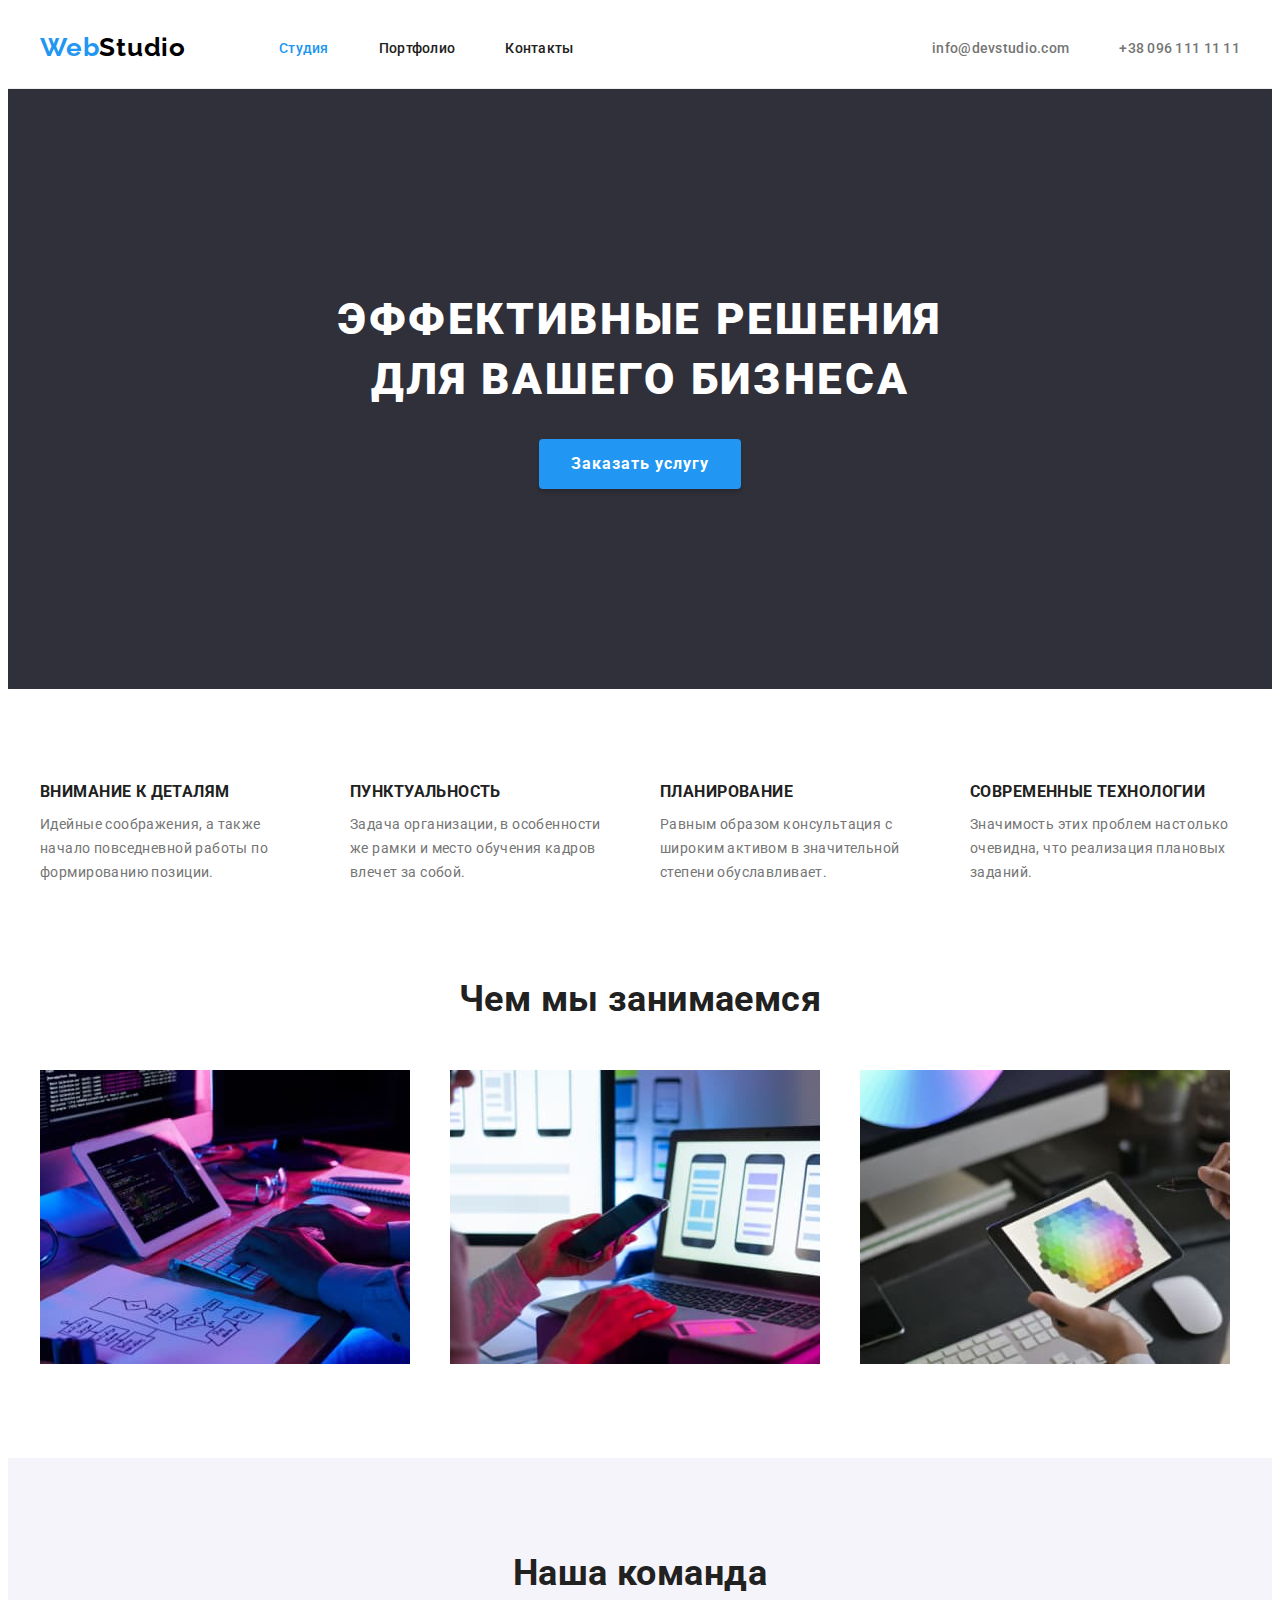
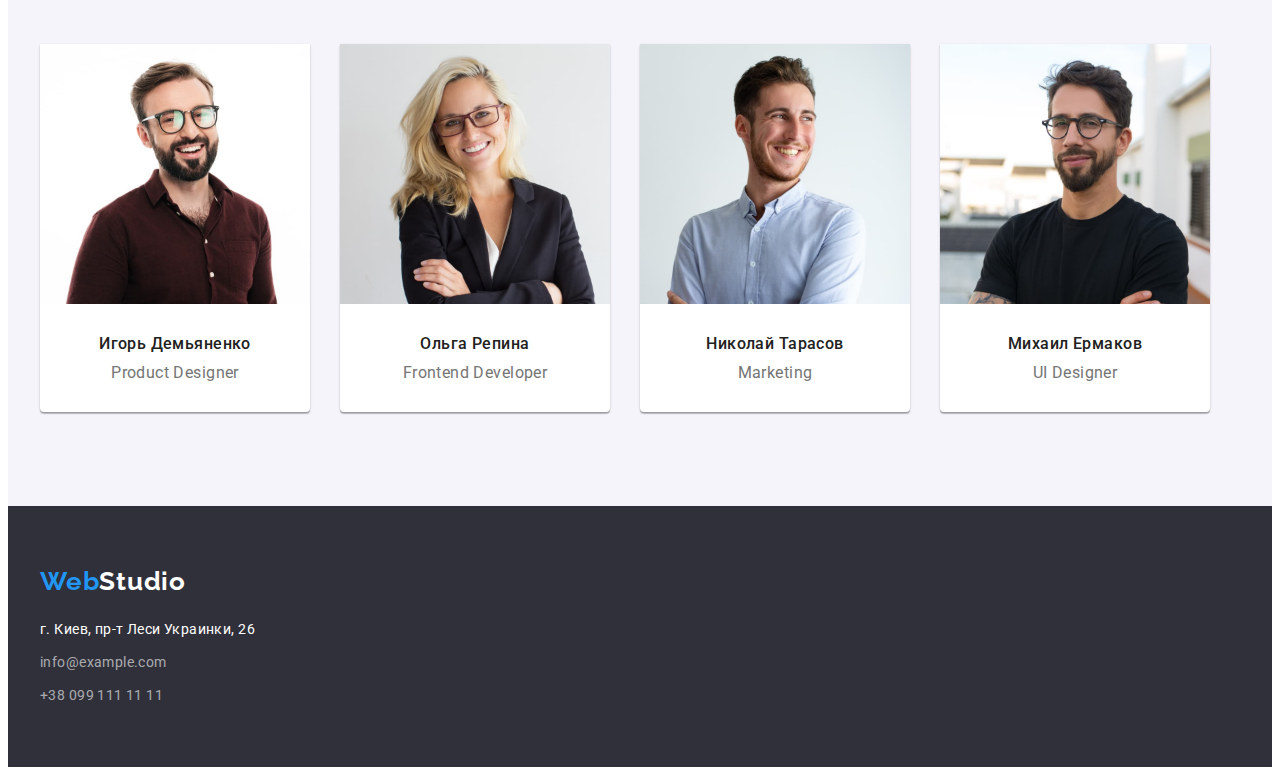
==== index.html @ 5cfa1114 "replace files from hw-3 to hw-4" ====
<!DOCTYPE html>
<html lang="ru">

<head>
    <meta charset="UTF-8">
    <meta http-equiv="X-UA-Compatible" content="IE=edge">
    <meta name="viewport" content="width=device-width, initial-scale=1.0">
    <title>Вебстудия</title>
    <link rel="preconnect" href="https://fonts.googleapis.com">
    <link rel="preconnect" href="https://fonts.gstatic.com" crossorigin>
    <link href="https://fonts.googleapis.com/css2?family=Raleway:wght@700&family=Roboto:wght@400;500;700;900&display=swap"
        rel="stylesheet">
    <link rel="stylesheet" href="https://cdnjs.cloudflare.com/ajax/libs/modern-normalize/1.1.0/modern-normalize.min.css"
        integrity="sha512-wpPYUAdjBVSE4KJnH1VR1HeZfpl1ub8YT/NKx4PuQ5NmX2tKuGu6U/JRp5y+Y8XG2tV+wKQpNHVUX03MfMFn9Q=="
        crossorigin="anonymous" referrerpolicy="no-referrer" />
    <link rel="stylesheet" href="./css/style.css">
</head>

<body>
    <header class="header">
        <div class="container header-container">
            <nav class="nav">
                <a lang="en" class="logo header-logo" href="">Web<span class="header-studio-color">Studio</span></a>
                <ul class="nav-list list">
                    <li class="nav-item"><a href="" class="nav-link current">Студия</a></li>
                    <li class="nav-item"><a href="./portfolio.html" class="nav-link">Портфолио</a></li>
                    <li class="nav-item"><a href="" class="nav-link">Контакты</a></li>
                </ul>
            </nav>
            <ul class="header-contacts list">
                <li class="header-contact-item"><a href="mailto:info@devstudio.com" class="header-contact">info@devstudio.com</a></li>
                <li class="header-contact-item"><a href="tel:+380961111111" class="header-contact">+38 096 111 11 11</a></li>
            </ul>
        </div>
    </header>
    
    <main>
        <section class="hero">
            <h1 class="hero-title">Эффективные решения для вашего бизнеса</h1>
            <button type="button" class="hero-btn">Заказать услугу</button>
        </section>
        <section class="benefits section">
            <div class="container">
                <h2 class="visually-hidden">Наши преимущества</h2>
                <ul class="benefit-list list">
                    <li class="benefit-item">
                        <h3 class="benefit-item-title">ВНИМАНИЕ К ДЕТАЛЯМ</h3>
                        <p class="benefit-item-text">Идейные соображения, а также начало повседневной работы по формированию позиции.</p>
                    </li>
                    <li class="benefit-item">
                        <h3 class="benefit-item-title">ПУНКТУАЛЬНОСТЬ</h3>
                        <p class="benefit-item-text">Задача организации, в особенности же рамки и место обучения кадров влечет за собой.</p>
                    </li>
                    <li class="benefit-item">
                        <h3 class="benefit-item-title">ПЛАНИРОВАНИЕ</h3>
                        <p class="benefit-item-text">Равным образом консультация с широким активом в значительной степени обуславливает.</p>
                    </li>
                    <li class="benefit-item">
                        <h3 class="benefit-item-title">СОВРЕМЕННЫЕ ТЕХНОЛОГИИ</h3>
                        <p class="benefit-item-text">Значимость этих проблем настолько очевидна, что реализация плановых заданий.</p>
                    </li>
                </ul>
            </div>
        </section>
        <section class="work section">
            <div class="container">
                <h2 class="work-title">Чем мы занимаемся</h2>
                <ul class="work-list list">
                    <li class="work-item">
                        <img src="./images/box-1.jpg" 
                        alt="Руки человека набирают на клавиатуре" 
                        width="370" 
                        height="294">
                    </li>
                    <li class="work-item">
                        <img src="./images/box-2.jpg" 
                        alt="Девушка держит смартфон в руке" 
                        width="370" 
                        height="294">
                    </li>
                    <li class="work-item">
                        <img src="./images/box-3.jpg" 
                        alt="Девушка держит планшет в руке" 
                        width="370" 
                        height="294">
                    </li>
                </ul>
            </div>
        </section>
        <section class="team section">
            <div class="container">
                <h2 class="team-title">Наша команда</h2>
                <ul class="team-list list">
                    <li class="team-item">
                        <img 
                            src="./images/ihor-demyanenko.jpg" 
                            alt="Фото Игоря Демьяненко" 
                            width="270" 
                            height="260"
                            class="team-item-img">
                        <div class="team-item-content">
                            <h3 class="team-item-name">Игорь Демьяненко</h3>
                            <p class="team-item-profession">Product Designer</p>
                        </div>
                    </li>
                    <li class="team-item">
                        <img 
                            src="./images/olga-repina.jpg" 
                            alt="Фото Ольги Репиной" 
                            width="270" 
                            height="260"
                            class="team-item-img">
                        <div class="team-item-content">
                            <h3 class="team-item-name">Ольга Репина</h3>
                            <p class="team-item-profession">Frontend Developer</p>
                        </div>
                    </li>
                    <li class="team-item">
                        <img 
                            src="./images/nikolay-tarasov.jpg" 
                            alt="Фото Николая Тарасова" 
                            width="270" 
                            height="260"
                            class="team-item-img">
                        <div class="team-item-content">
                            <h3 class="team-item-name">Николай Тарасов</h3>
                            <p class="team-item-profession">Marketing</p>
                        </div>
                    </li>
                    <li class="team-item">
                        <img 
                            src="./images/mihail-ermakov.jpg" 
                            alt="Фото Михаила Ермакова" 
                            width="270" 
                            height="260"
                            class="team-item-img">
                        <div class="team-item-content">
                            <h3 class="team-item-name">Михаил Ермаков</h3>
                            <p class="team-item-profession">UI Designer</p>
                        </div>
                    </li>
                </ul>
            </div>
        </section>
    </main>
    <footer class="footer">
        <div class="container">
            <a lang="en" class="logo footer-logo" href="">Web<span class="footer-studio-color">Studio</span></a>
            <address>
                <ul class="footer-contacts list">
                    <li class="footer-address">
                        <a class="footer-address-link" href="https://goo.gl/maps/1zXiVKLQnMRJXtYr7" target="_blank" rel="noopener noreferrer nofollow">г. Киев, пр-т Леси Украинки, 26</a>
                    </li>
                    <li class="footer-email-tel">
                        <a href="mailto:info@example.com" class="footer-email-tel-link">info@example.com</a>
                    </li>
                    <li class="footer-email-tel">
                        <a href="tel:+380991111111" class="footer-email-tel-link">+38 099 111 11 11</a>
                    </li>
                </ul>
            </address>
        </div>
    </footer>
</body>

</html>
---- css/style.css ----
:root {
  --white-color: #ffffff;
  --first-background-color: #f5f4fa;
  --second-background-color: #2f303a;
  --nav-text-color: #212121;
  --header-contact-color: #757575;
  --accent-color: #2196f3;
  --first-btn-color: #ffffff;
  --second-btn-color: #212121;
  --hero-btn-hover-color: #188ce8;
  --hero-color: #2f303a;
  --first-text-color: #212121;
  --second-text-color: #757575;
  --header-studio-color: #000000;
  --footer-studio-color: #ffffff;
}

body {
  font-family: 'Roboto', sans-serif;
  font-size: 14px;
  letter-spacing: 0.03em;
  color: var(--first-text-color);
  background-color: var(--white-color);
}

.container {
  margin-right: auto;
  margin-left: auto;
  width: 1200px;
  padding-left: 15px;
  padding-right: 15px;
}

a {
  text-decoration: none;
}

.list {
  list-style: none;
  padding: 0;
  margin: 0;
}

h1,
h2,
h3,
p {
  margin: 0;
}
img {
  display: block;
  max-width: 100%
  height: auto;
}

.visually-hidden {
  position: absolute;
  white-space: nowrap;
  width: 1px;
  height: 1px;
  overflow: hidden;
  border: 0;
  padding: 0;
  clip: rect(0 0 0 0);
  clip-path: inset(50%);
  margin: -1px;
}

/* ----------HEADER------------ */

.header {
  padding-top: 24px;
  padding-bottom: 25px;

  font-weight: 500;
  line-height: calc(16 / 14);
  letter-spacing: 0.02em;
  border-bottom: 1px solid #ECECEC;
}

.header-container {
  display: flex;
}

.logo {
  font-family: 'Raleway', sans-serif;
  font-weight: 700;
  font-size: 26px;
  line-height: calc(31 / 26);
  letter-spacing: 0.03em;
  color: var(--accent-color);
  
}

.header-logo {
  margin-right: 93px;
}

.header-studio-color {
  color: var(--header-studio-color);
}

.nav {
  display: flex;
  align-items: center;
}

.nav-list {
  display: flex;
}

.nav-item + .nav-item {
  margin-left: 50px;
}

.nav-link {
  color: var(--nav-text-color);
}

.nav-link:hover,
.nav-link:focus {
  color: var(--accent-color);
}

.header-contacts {
  display: flex;
  margin-left: auto;
  align-items: center;
  justify-content: space-between;
}

.header-contact-item:not(:first-child) {
  margin-left: 50px;
}

.header-contact {
  color: var(--header-contact-color);
}

.header-contact:hover,
.header-contact:focus {
  color: var(--accent-color);
}

.current {
  color: var(--accent-color);
}

/* -----------MAIN------------- */

.hero {
  padding-top: 200px;
  padding-bottom: 200px;
  
  background-color: var(--hero-color);
  text-align: center;
  text-align: center;
}

.hero-title {
  margin-bottom: 30px;
  margin-left: auto;
  margin-right: auto;
  width: 696px;

  font-weight: 900;
  font-size: 44px;
  line-height: calc(60 / 44);
  letter-spacing: 0.06em;
  text-transform: uppercase;

  color: var(--white-color);
}

.hero-btn {
  display: inline-block;
  padding: 10px 32px;
  min-width: 200px;
  
  font-family: inherit;
  font-weight: 700;
  font-size: 16px;
  line-height: calc(30 / 16);
  letter-spacing: 0.06em;
  cursor: pointer;
  
  color: var(--first-btn-color);
  background-color: var(--accent-color);
  box-shadow: 0px 4px 4px rgba(0, 0, 0, 0.15);
  border-radius: 4px;
  border: none;
}

.hero-btn:hover,
.hero-btn:focus {
  background-color: var(--hero-btn-hover-color);
  box-shadow: 0px 4px 4px rgba(0, 0, 0, 0.15);
  border-radius: 4px;
  border: none;
}

.section {
  background-color: ;
}

.benefits {
  padding-top: 94px;
  padding-bottom: 94px;
}

.benefit-list {
  display: flex;
  justify-content: space-between;
}

.benefit-item {
  width: 270px;
}

.benefit-item-title {
  margin-bottom: 10px;

  font-weight: 700;
  line-height: calc(16 / 14);
  text-transform: uppercase;
}

.benefit-item-text {
  line-height: calc(24 / 14);
  color: var(--second-text-color);
}

.work-list {
  display: flex;
  flex-wrap: wrap;
  margin-left: -30px;
  margin-bottom: -30px;
}

.work-item {
  flex-basis: calc(100% / 3 - 30px);
  margin-left: 30px;
  margin-bottom: 30px;
}

.work-title,
.team-title {
  margin-bottom: 50px;
  
  font-weight: 700;
  font-size: 36px;
  line-height: calc(42 / 36);
  text-align: center;
  
}

.work {
  padding-bottom: 94px;
}

.team {
  padding-top: 94px;
  padding-bottom: 94px;
  
  background-color: var(--first-background-color);
}

.team-list {
  display: flex;
  flex-wrap: wrap;
  margin-left: -30px;
  margin-bottom: -30px;
}

.team-item {
  flex-basis: calc(100% / 4- 30px);
  margin-left: 30px;
  margin-bottom: 30px;

  background: #FFFFFF;
  box-shadow: 0px 1px 3px rgba(0, 0, 0, 0.12), 
  0px 1px 1px rgba(0, 0, 0, 0.14), 
  0px 2px 1px rgba(0, 0, 0, 0.2);
  border-radius: 0px 0px 4px 4px;
}

.team-item-content {
  padding-top: 30px;
  padding-bottom: 30px;

  text-align: center;
}

.team-item-name {
  margin-bottom: 10px;
  
  font-weight: 500;
  font-size: 16px;
  line-height: calc(19 / 16);
}

.team-item-profession {
  font-size: 16px;
  line-height: calc(19 / 16);
  color: var(--second-text-color);
}

/* ----------FOOTER------------ */

.footer {
  padding-top: 60px;
  padding-bottom: 60px;
  
  background: var(--second-background-color);
}

.footer-logo {
  display: block;
  margin-bottom: 20px;
}

.footer-studio-color {
  color: var(--footer-studio-color);
}

.footer-contacts {
  font-style: normal;
  line-height: calc(24 / 14);
  letter-spacing: 0.03em;
}

.footer-address-link {
  color: var(--white-color);
}

.footer-email-tel-link {
  color: rgba(255, 255, 255, 0.6);
}

.footer-address-link:hover,
.footer-address-link:focus,
.footer-email-tel-link:hover,
.footer-email-tel-link:focus {
  color: var(--accent-color);
}

.footer-address {
  margin-bottom: 9px;
}

.footer-email-tel:not(:last-child) {
  margin-bottom: 9px;
}


/* --------PORTFOLIO---------- */

.portfolio {
  padding-top: 94px;
  padding-bottom: 94px;
}

.portfolio-buttons {
  display: flex;
  justify-content: center;
  margin-bottom: 50px;
}

.portfolio-btn {
  min-width: 73px;
  padding: 6px 22px;
  
  font-family: inherit;
  font-weight: 500;
  font-size: 16px;
  line-height: calc(26 / 16);
  text-align: center;
  letter-spacing: 0.03em;
  cursor: pointer;
  border-radius: 4px;
  border: transparent;

  color: var(--second-btn-color);
  background-color: var(--first-background-color);
}

.portfolio-btn:hover,
.portfolio-btn:focus {
  color: var(--first-btn-color);
  background-color: var(--accent-color);
  box-shadow: 0px 3px 1px rgba(0, 0, 0, 0.1), 
  0px 1px 2px rgba(0, 0, 0, 0.08), 
  0px 2px 2px rgba(0, 0, 0, 0.12);
  border-radius: 4px;
}

.portfolio-btn-list + .portfolio-btn-list {
  margin-left: 8px;
}

.portfolio-list {
  display: flex;
  flex-wrap: wrap;
  margin-left: -30px;
  margin-bottom: -30px;
}

.portfolio-item {
  flex-basis: calc(100% / 3 - 30px);
  margin-left: 30px;
  margin-bottom: 30px;
}

.portfolio-item-text {
  padding: 20px 24px;
  
  background: var(--white-color);
  border: 1px solid #EEEEEE;
  box-sizing: border-box;
}

.portfolio-title {
  margin-bottom: 4px;
  
  font-weight: 700;
  font-size: 18px;
  line-height: calc(36 / 18);
  letter-spacing: 0.06em;
  color: var(--first-text-color);
}

.portfolio-type {
  font-size: 16px;
  line-height: calc(30 / 16);
  color: var(--second-text-color);
}
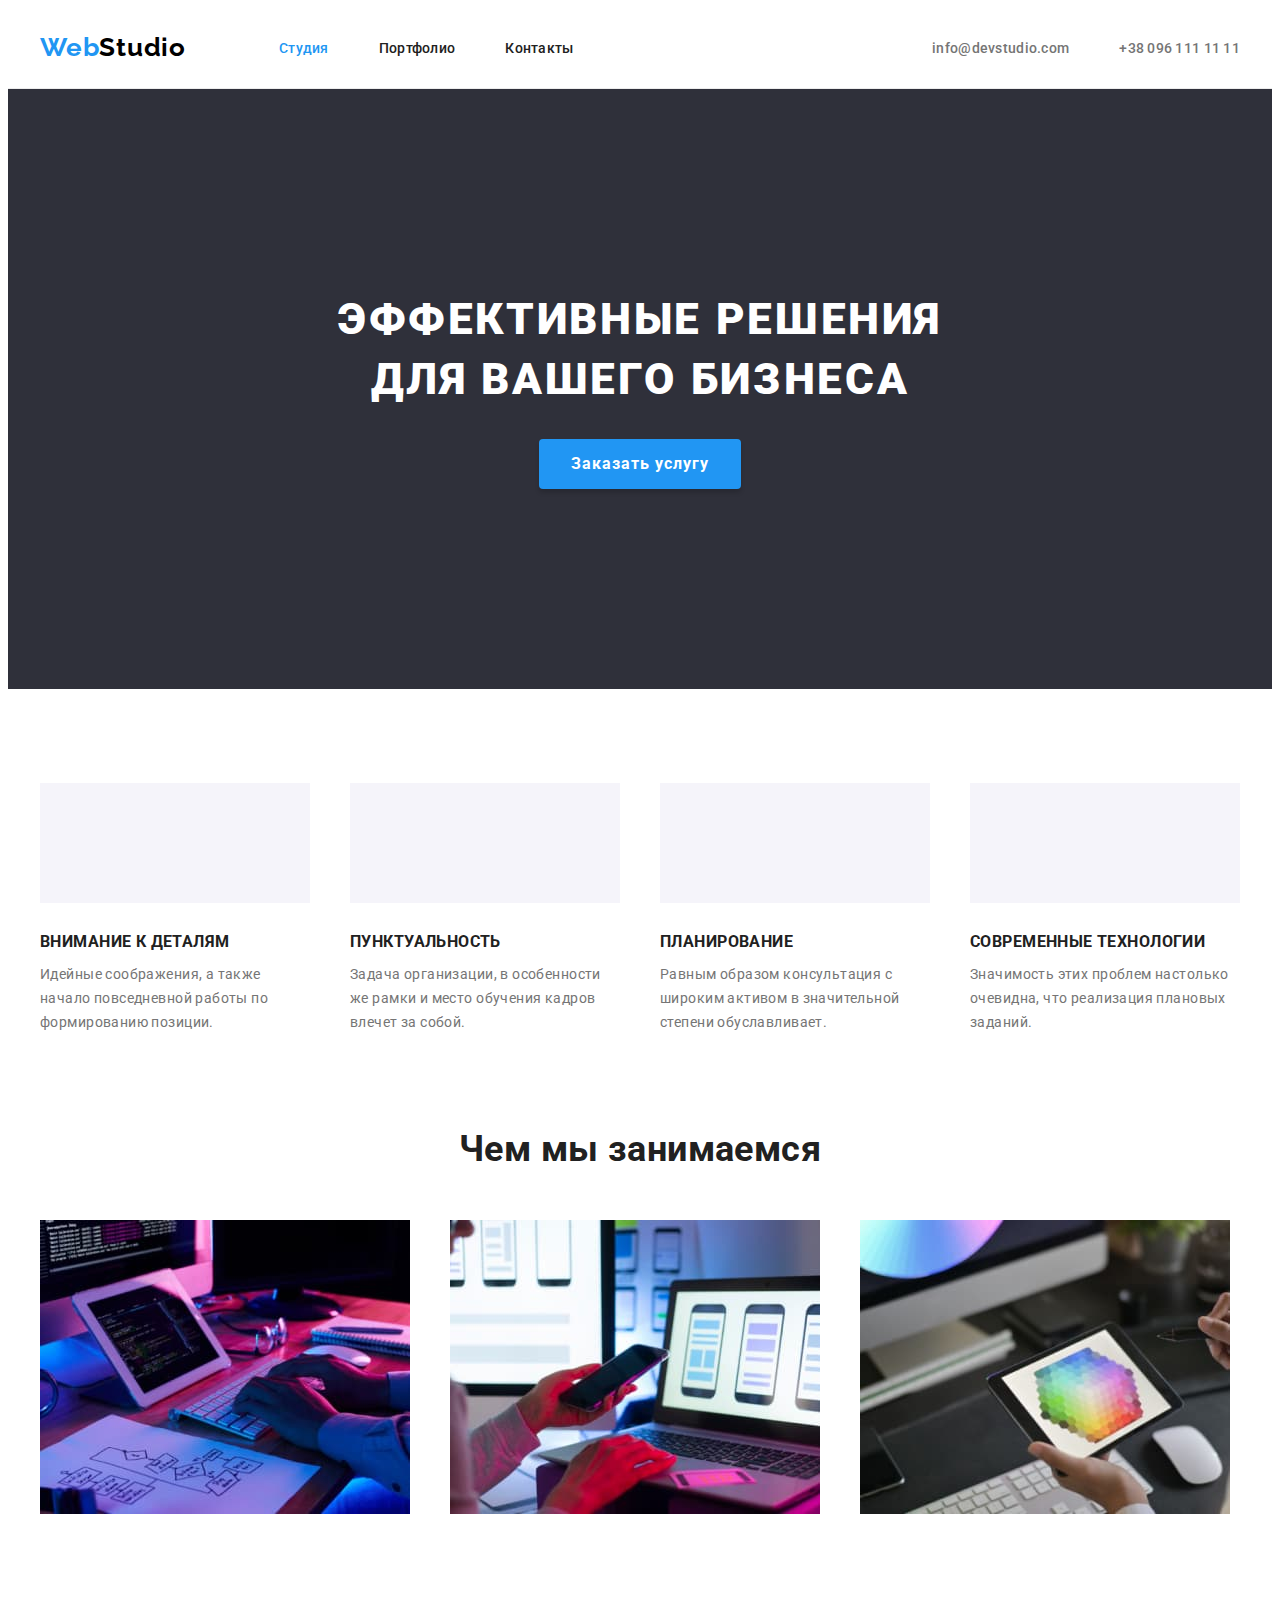
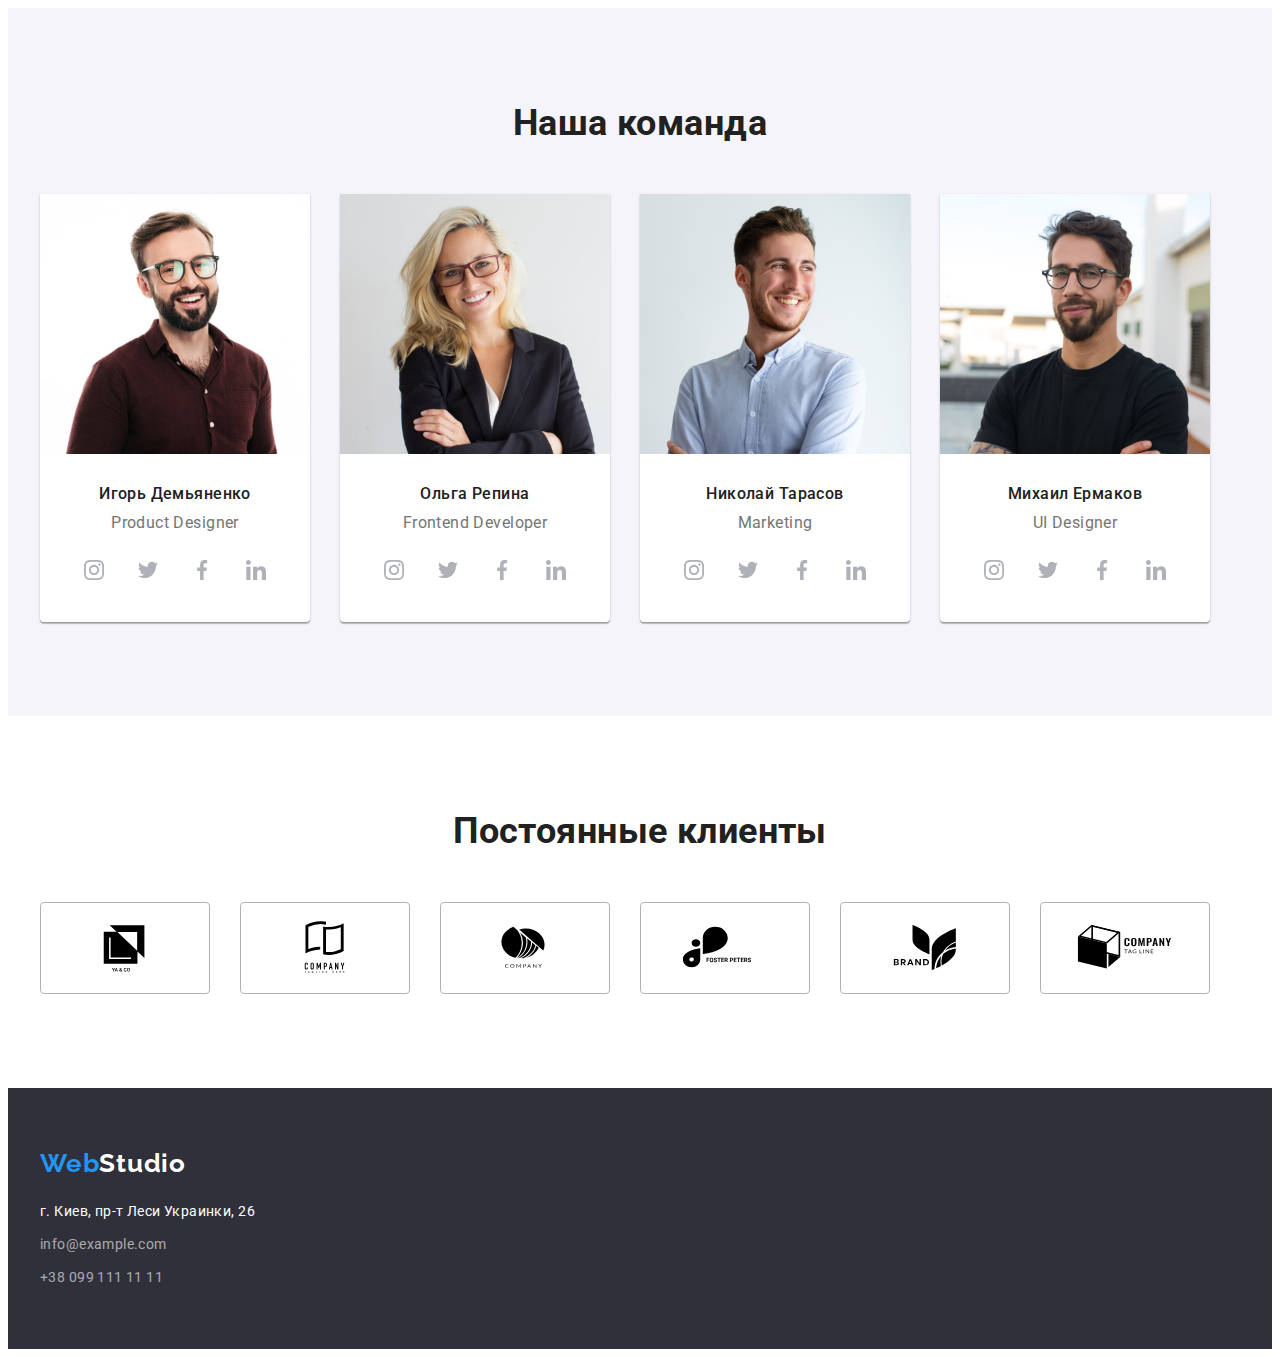
==== commit b8a6dd79: "add icons" ====
--- a/index.html
+++ b/index.html
@@ -43,19 +43,19 @@
             <div class="container">
                 <h2 class="visually-hidden">Наши преимущества</h2>
                 <ul class="benefit-list list">
-                    <li class="benefit-item">
+                    <li class="benefit-item icon-antenna">
                         <h3 class="benefit-item-title">ВНИМАНИЕ К ДЕТАЛЯМ</h3>
                         <p class="benefit-item-text">Идейные соображения, а также начало повседневной работы по формированию позиции.</p>
                     </li>
-                    <li class="benefit-item">
+                    <li class="benefit-item icon-clock">
                         <h3 class="benefit-item-title">ПУНКТУАЛЬНОСТЬ</h3>
                         <p class="benefit-item-text">Задача организации, в особенности же рамки и место обучения кадров влечет за собой.</p>
                     </li>
-                    <li class="benefit-item">
+                    <li class="benefit-item icon-diagram">
                         <h3 class="benefit-item-title">ПЛАНИРОВАНИЕ</h3>
                         <p class="benefit-item-text">Равным образом консультация с широким активом в значительной степени обуславливает.</p>
                     </li>
-                    <li class="benefit-item">
+                    <li class="benefit-item icon-astronaut">
                         <h3 class="benefit-item-title">СОВРЕМЕННЫЕ ТЕХНОЛОГИИ</h3>
                         <p class="benefit-item-text">Значимость этих проблем настолько очевидна, что реализация плановых заданий.</p>
                     </li>
@@ -101,7 +101,38 @@
                         <div class="team-item-content">
                             <h3 class="team-item-name">Игорь Демьяненко</h3>
                             <p class="team-item-profession">Product Designer</p>
+                            <ul class="team-socials-list list">
+                                <li class="team-socials-item">
+                                    <a href="" class="team-socials-link">
+                                        <svg class="team-socials-icon" width="20" height="20" >
+                                            <use href="./images/icons.svg#instagram"></use>
+                                        </svg>
+                                    </a>
+                                </li>
+                                <li class="team-socials-item">
+                                    <a href="" class="team-socials-link">
+                                        <svg class="team-socials-icon" width="20" height="20">
+                                            <use href="./images/icons.svg#twitter"></use>
+                                        </svg>
+                                    </a>
+                                </li>
+                                <li class="team-socials-item">
+                                    <a href="" class="team-socials-link">
+                                        <svg class="team-socials-icon" width="20" height="20">
+                                            <use href="./images/icons.svg#facebook"></use>
+                                        </svg>
+                                    </a>
+                                </li>
+                                <li class="team-socials-item">
+                                    <a href="" class="team-socials-link">
+                                        <svg class="team-socials-icon" width="20" height="20">
+                                            <use href="./images/icons.svg#linkedin"></use>
+                                        </svg>
+                                    </a>
+                                </li>
+                            </ul>
                         </div>
+                        
                     </li>
                     <li class="team-item">
                         <img 
@@ -113,6 +144,36 @@
                         <div class="team-item-content">
                             <h3 class="team-item-name">Ольга Репина</h3>
                             <p class="team-item-profession">Frontend Developer</p>
+                            <ul class="team-socials-list list">
+                                <li class="team-socials-item">
+                                    <a href="" class="team-socials-link">
+                                        <svg class="team-socials-icon" width="20" height="20">
+                                            <use href="./images/icons.svg#instagram"></use>
+                                        </svg>
+                                    </a>
+                                </li>
+                                <li class="team-socials-item">
+                                    <a href="" class="team-socials-link">
+                                        <svg class="team-socials-icon" width="20" height="20">
+                                            <use href="./images/icons.svg#twitter"></use>
+                                        </svg>
+                                    </a>
+                                </li>
+                                <li class="team-socials-item">
+                                    <a href="" class="team-socials-link">
+                                        <svg class="team-socials-icon" width="20" height="20">
+                                            <use href="./images/icons.svg#facebook"></use>
+                                        </svg>
+                                    </a>
+                                </li>
+                                <li class="team-socials-item">
+                                    <a href="" class="team-socials-link">
+                                        <svg class="team-socials-icon" width="20" height="20">
+                                            <use href="./images/icons.svg#linkedin"></use>
+                                        </svg>
+                                    </a>
+                                </li>
+                            </ul>
                         </div>
                     </li>
                     <li class="team-item">
@@ -125,6 +186,36 @@
                         <div class="team-item-content">
                             <h3 class="team-item-name">Николай Тарасов</h3>
                             <p class="team-item-profession">Marketing</p>
+                            <ul class="team-socials-list list">
+                                <li class="team-socials-item">
+                                    <a href="" class="team-socials-link">
+                                        <svg class="team-socials-icon" width="20" height="20">
+                                            <use href="./images/icons.svg#instagram"></use>
+                                        </svg>
+                                    </a>
+                                </li>
+                                <li class="team-socials-item">
+                                    <a href="" class="team-socials-link">
+                                        <svg class="team-socials-icon" width="20" height="20">
+                                            <use href="./images/icons.svg#twitter"></use>
+                                        </svg>
+                                    </a>
+                                </li>
+                                <li class="team-socials-item">
+                                    <a href="" class="team-socials-link">
+                                        <svg class="team-socials-icon" width="20" height="20">
+                                            <use href="./images/icons.svg#facebook"></use>
+                                        </svg>
+                                    </a>
+                                </li>
+                                <li class="team-socials-item">
+                                    <a href="" class="team-socials-link">
+                                        <svg class="team-socials-icon" width="20" height="20">
+                                            <use href="./images/icons.svg#linkedin"></use>
+                                        </svg>
+                                    </a>
+                                </li>
+                            </ul>
                         </div>
                     </li>
                     <li class="team-item">
@@ -137,10 +228,90 @@
                         <div class="team-item-content">
                             <h3 class="team-item-name">Михаил Ермаков</h3>
                             <p class="team-item-profession">UI Designer</p>
+                            <ul class="team-socials-list list">
+                                <li class="team-socials-item">
+                                    <a href="" class="team-socials-link">
+                                        <svg class="team-socials-icon" width="20" height="20">
+                                            <use href="./images/icons.svg#instagram"></use>
+                                        </svg>
+                                    </a>
+                                </li>
+                                <li class="team-socials-item">
+                                    <a href="" class="team-socials-link">
+                                        <svg class="team-socials-icon" width="20" height="20">
+                                            <use href="./images/icons.svg#twitter"></use>
+                                        </svg>
+                                    </a>
+                                </li>
+                                <li class="team-socials-item">
+                                    <a href="" class="team-socials-link">
+                                        <svg class="team-socials-icon" width="20" height="20">
+                                            <use href="./images/icons.svg#facebook"></use>
+                                        </svg>
+                                    </a>
+                                </li>
+                                <li class="team-socials-item">
+                                    <a href="" class="team-socials-link">
+                                        <svg class="team-socials-icon" width="20" height="20">
+                                            <use href="./images/icons.svg#linkedin"></use>
+                                        </svg>
+                                    </a>
+                                </li>
+                            </ul>
                         </div>
                     </li>
                 </ul>
             </div>
+        </section>
+        <section class="clients section">
+            <div class="container">
+                <h2 class="client-title">Постоянные клиенты</h2>
+                <ul class="client-list list">
+                    <li class="client-item">
+                        <a href="" class="client-link">
+                            <svg class="client-icon" width="106" height="60">
+                                <use href="./images/icons.svg#logo-1"></use>
+                            </svg>
+                        </a>
+                    </li>
+                    <li class="client-item">
+                        <a href="" class="client-link">
+                            <svg class="client-icon" width="106" height="60">
+                                <use href="./images/icons.svg#logo-2"></use>
+                            </svg>
+                        </a>
+                    </li>
+                    <li class="client-item">
+                        <a href="" class="client-link">
+                            <svg class="client-icon" width="106" height="60">
+                                <use href="./images/icons.svg#logo-3"></use>
+                            </svg>
+                        </a>
+                    </li>
+                    <li class="client-item">
+                        <a href="" class="client-link">
+                            <svg class="client-icon" width="106" height="60">
+                                <use href="./images/icons.svg#logo-4"></use>
+                            </svg>
+                        </a>
+                    </li>
+                    <li class="client-item">
+                        <a href="" class="client-link">
+                            <svg class="client-icon" width="106" height="60">
+                                <use href="./images/icons.svg#logo-5"></use>
+                            </svg>
+                        </a>
+                    </li>
+                    <li class="client-item">
+                        <a href="" class="client-link">
+                            <svg class="client-icon" width="106" height="60">
+                                <use href="./images/icons.svg#logo-6"></use>
+                            </svg>
+                        </a>
+                    </li>
+                </ul>
+            </div>
+
         </section>
     </main>
     <footer class="footer">
--- a/css/style.css
+++ b/css/style.css
@@ -13,6 +13,7 @@
   --second-text-color: #757575;
   --header-studio-color: #000000;
   --footer-studio-color: #ffffff;
+  --main-icon-color: #AFB1B8;
 }
 
 body {
@@ -200,12 +201,12 @@
 }
 
 .section {
-  background-color: ;
-}
-
-.benefits {
   padding-top: 94px;
   padding-bottom: 94px;
+  background-color: ;
+}
+
+.benefits {
 }
 
 .benefit-list {
@@ -215,6 +216,33 @@
 
 .benefit-item {
   width: 270px;
+}
+
+.benefit-item:before {
+  content: '';
+  display: block;
+  height: 120px;
+  margin-bottom: 30px;
+
+  background-repeat: no-repeat;
+  background-position: center;
+  background-color: var(--first-background-color);
+}
+
+.icon-antenna:before {
+  background-image: url(../images/antenna.svg);
+}
+
+.icon-clock:before {
+  background-image: url(../images/clock.svg);
+}
+
+.icon-diagram:before {
+  background-image: url(../images/diagram.svg);
+}
+
+.icon-astronaut:before {
+  background-image: url(../images/astronaut.svg);
 }
 
 .benefit-item-title {
@@ -244,7 +272,8 @@
 }
 
 .work-title,
-.team-title {
+.team-title,
+.client-title {
   margin-bottom: 50px;
   
   font-weight: 700;
@@ -255,13 +284,11 @@
 }
 
 .work {
+  padding-top: 0;
   padding-bottom: 94px;
 }
 
 .team {
-  padding-top: 94px;
-  padding-bottom: 94px;
-  
   background-color: var(--first-background-color);
 }
 
@@ -287,6 +314,7 @@
 .team-item-content {
   padding-top: 30px;
   padding-bottom: 30px;
+  
 
   text-align: center;
 }
@@ -300,9 +328,71 @@
 }
 
 .team-item-profession {
+  margin-bottom: 16px;
+  
   font-size: 16px;
   line-height: calc(19 / 16);
   color: var(--second-text-color);
+}
+
+.team-socials-list {
+  display: flex;
+  justify-content: center;
+}
+
+.team-socials-item + .team-socials-item {
+  margin-left: 10px;
+}
+
+.team-socials-link {
+  display: flex;
+  align-items: center;
+  justify-content: center;
+
+  width: 44px;
+  height: 44px;
+  border-radius: 50%;
+  
+  color: var(--main-icon-color);
+  background-color: var(--white-color);
+}
+
+.team-socials-link:hover {
+  color: var(--white-color);
+  background-color: var(--accent-color);
+}
+
+.team-socials-icon {
+  fill: currentColor;
+}
+
+.client-list {
+  outline: darkgreen;
+  display: flex;
+  flex-wrap: wrap;
+  margin-left: -30px;
+  margin-bottom: -30px;
+
+}
+
+.client-link {
+  min-width: 170px;
+  min-height: 92px;
+  
+  display: flex;
+  justify-content: center;
+  align-items: center;
+
+  border: 1px solid var(--main-icon-color);
+  box-sizing: border-box;
+  border-radius: 4px;
+  cursor: point;
+}
+
+.client-item {
+  flex-basis: calc(100% / 6 - 150px);
+  margin-left: 30px;
+  margin-bottom: 30px;
 }
 
 /* ----------FOOTER------------ */
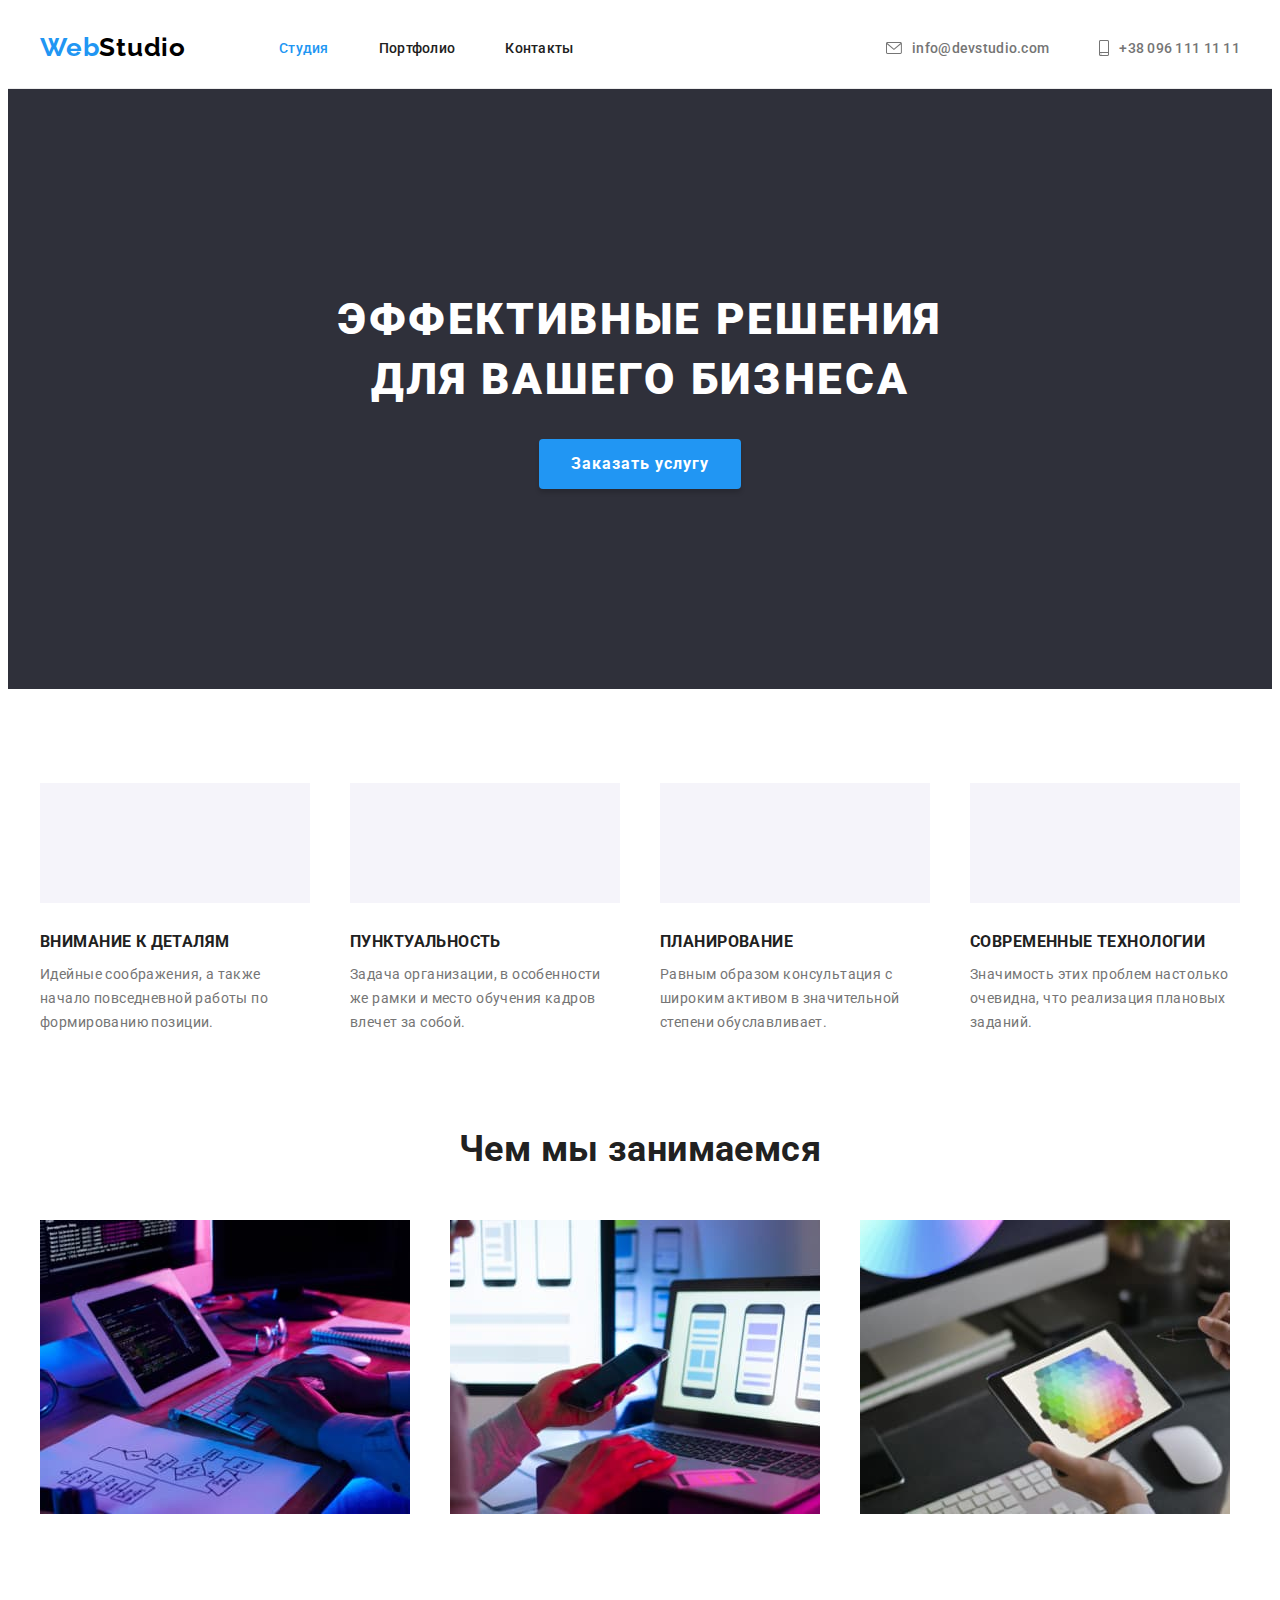
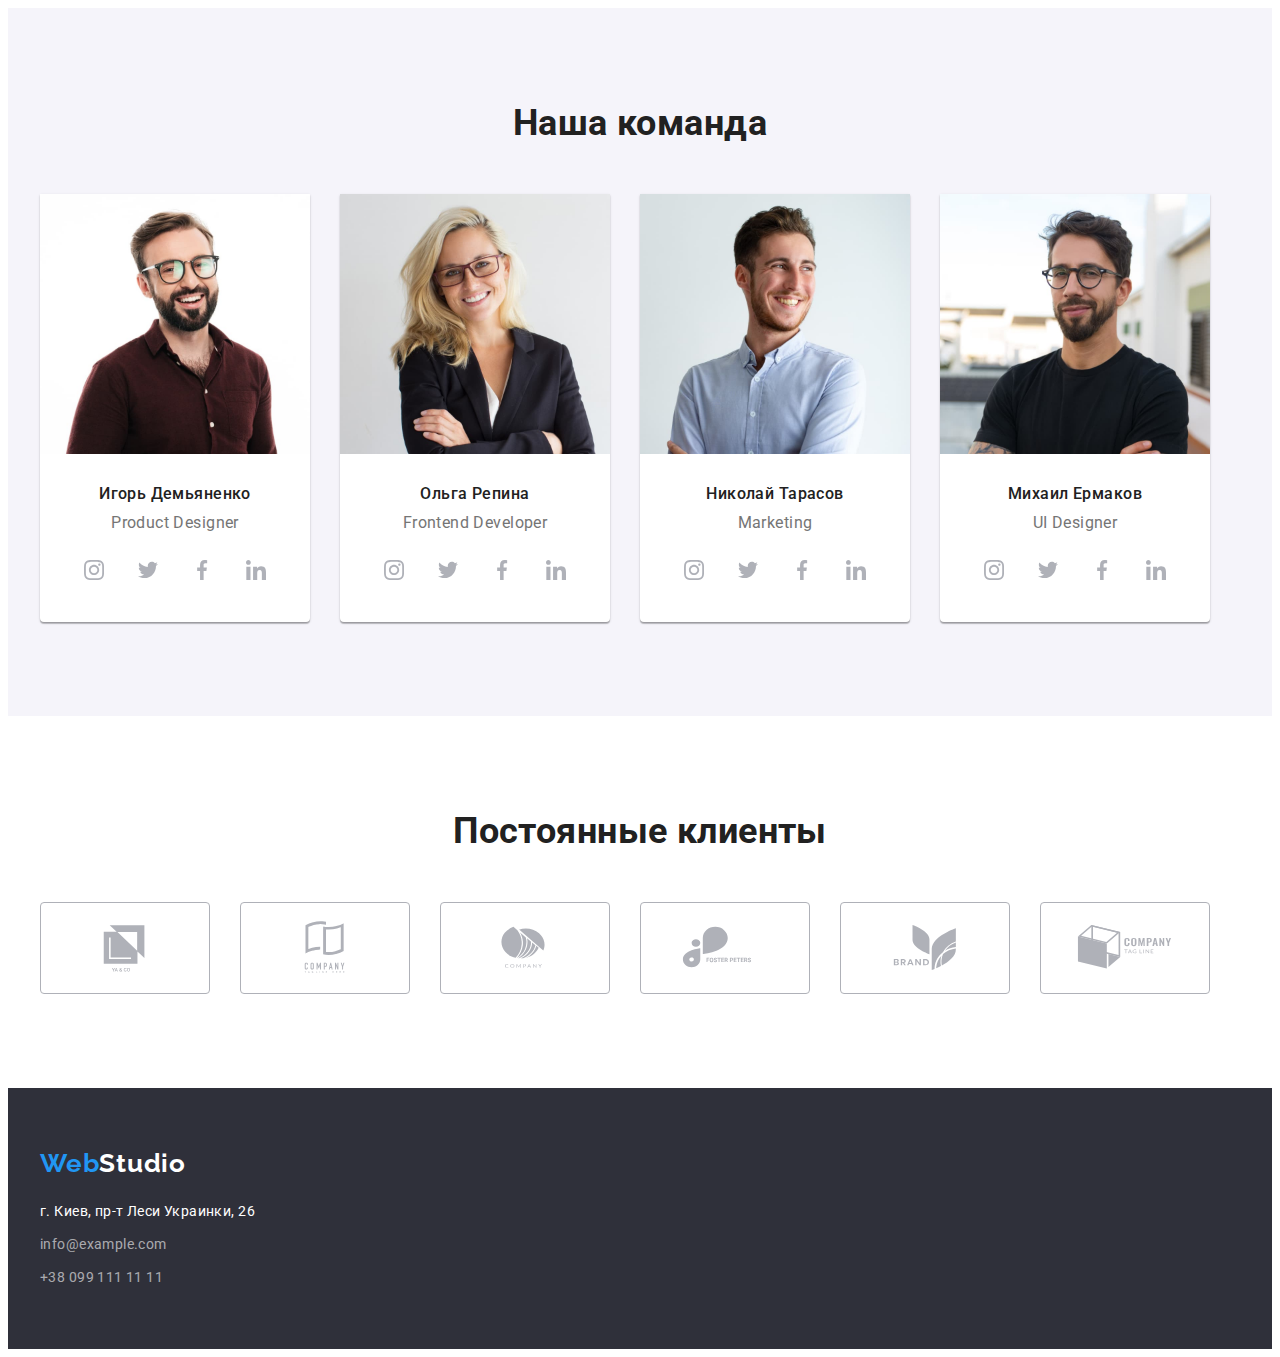
==== commit 183a14fc: "add icons (update)" ====
--- a/index.html
+++ b/index.html
@@ -27,9 +27,23 @@
                     <li class="nav-item"><a href="" class="nav-link">Контакты</a></li>
                 </ul>
             </nav>
-            <ul class="header-contacts list">
-                <li class="header-contact-item"><a href="mailto:info@devstudio.com" class="header-contact">info@devstudio.com</a></li>
-                <li class="header-contact-item"><a href="tel:+380961111111" class="header-contact">+38 096 111 11 11</a></li>
+            <ul class="header-contact-list list">
+                <li class="header-contact-item">
+                    <a href="mailto:info@devstudio.com" class="header-contact-link">
+                        <svg class="header-contact-icon" width="16" height="12">
+                            <use href="./images/icons.svg#envelope"></use>
+                        </svg>
+                        info@devstudio.com
+                    </a>
+                </li>
+                <li class="header-contact-item">
+                    <a href="tel:+380961111111" class="header-contact-link">
+                        <svg class="header-contact-icon" width="10" height="16">
+                            <use href="./images/icons.svg#smartphone"></use>
+                        </svg>
+                        +38 096 111 11 11
+                    </a>
+                    </li>
             </ul>
         </div>
     </header>
@@ -311,7 +325,6 @@
                     </li>
                 </ul>
             </div>
-
         </section>
     </main>
     <footer class="footer">
--- a/css/style.css
+++ b/css/style.css
@@ -123,7 +123,7 @@
   color: var(--accent-color);
 }
 
-.header-contacts {
+.header-contact-list {
   display: flex;
   margin-left: auto;
   align-items: center;
@@ -134,13 +134,21 @@
   margin-left: 50px;
 }
 
-.header-contact {
+.header-contact-link {
+  display: flex;
+  align-items: center;
+  
   color: var(--header-contact-color);
 }
 
-.header-contact:hover,
-.header-contact:focus {
+.header-contact-link:hover,
+.header-contact-link:focus {
   color: var(--accent-color);
+}
+
+.header-contact-icon {
+  margin-right: 10px;
+  fill: currentColor;
 }
 
 .current {
@@ -387,12 +395,21 @@
   box-sizing: border-box;
   border-radius: 4px;
   cursor: point;
+  color: var(--main-icon-color);
+  background-color: var(--white-color);
+}
+
+.client-link:hover {
+  color: var(--accent-color);
 }
 
 .client-item {
   flex-basis: calc(100% / 6 - 150px);
   margin-left: 30px;
   margin-bottom: 30px;
+}
+.client-icon {
+  fill: currentColor;
 }
 
 /* ----------FOOTER------------ */
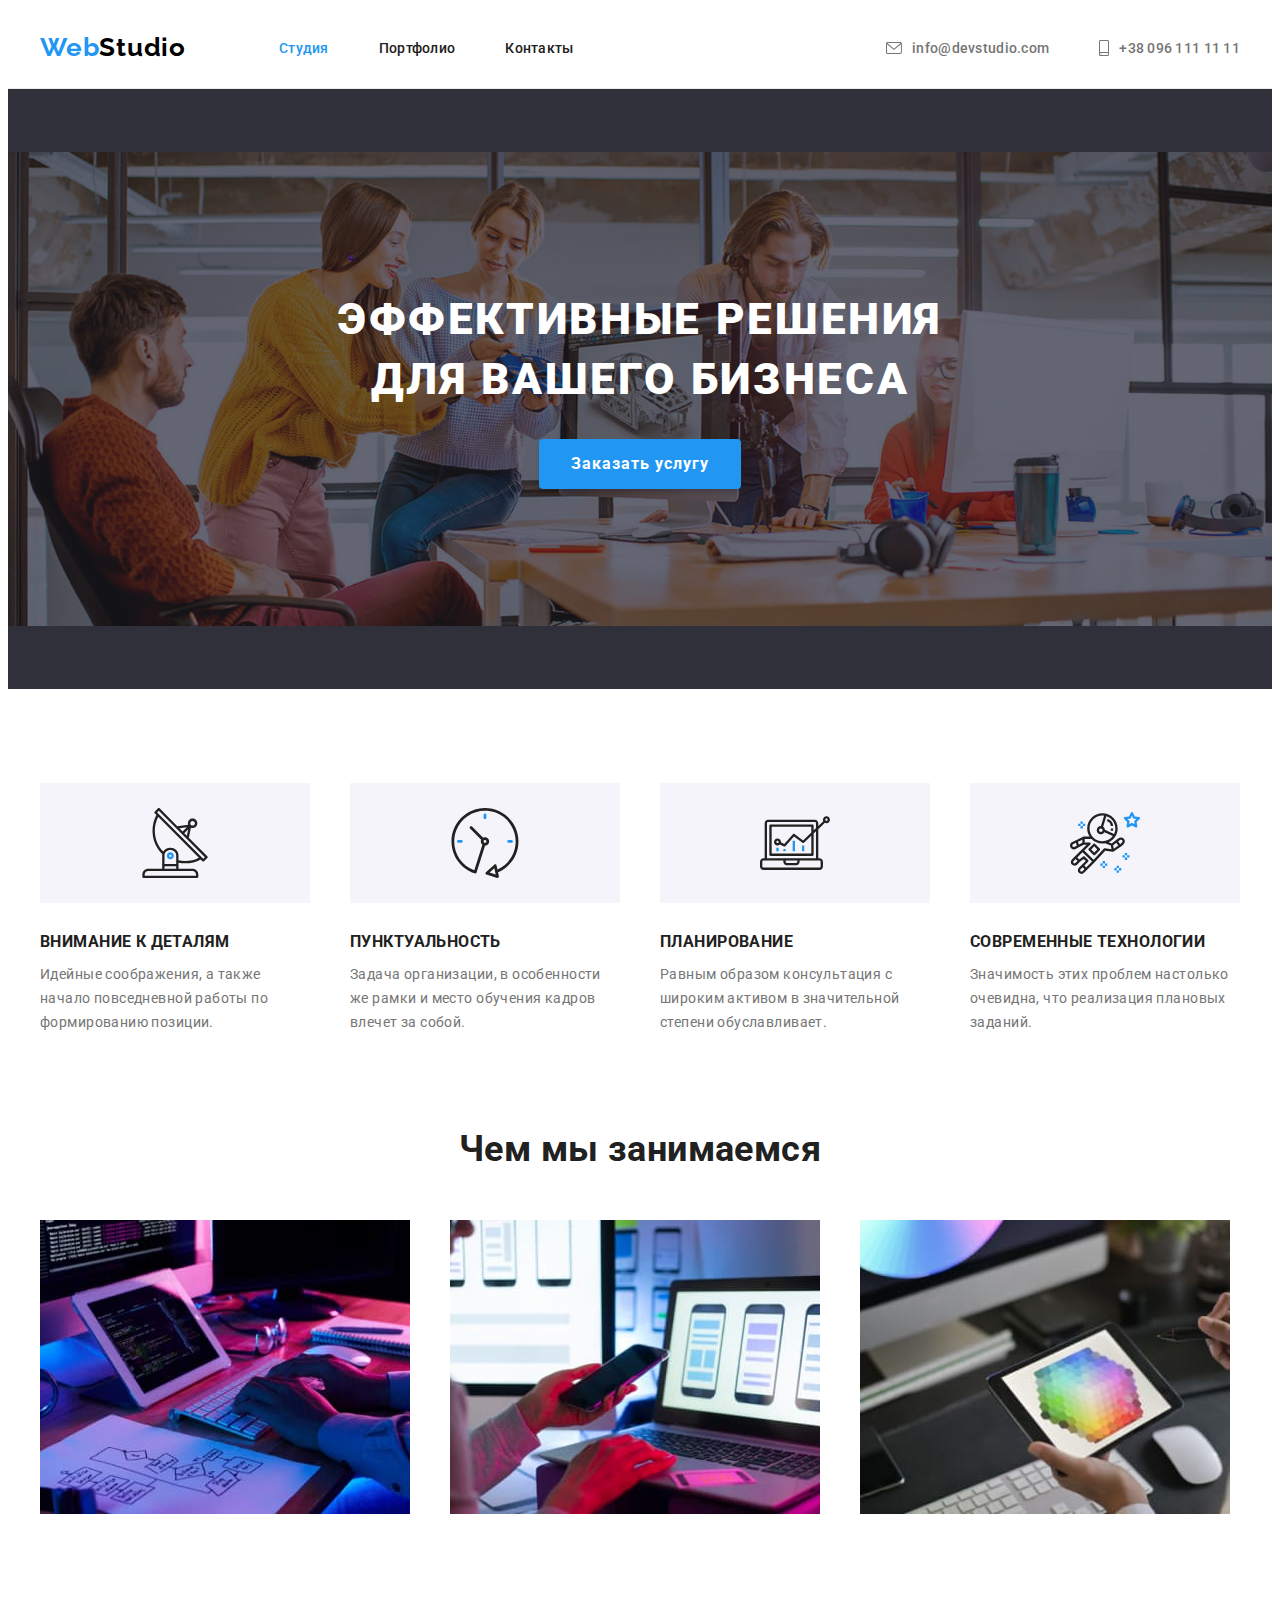
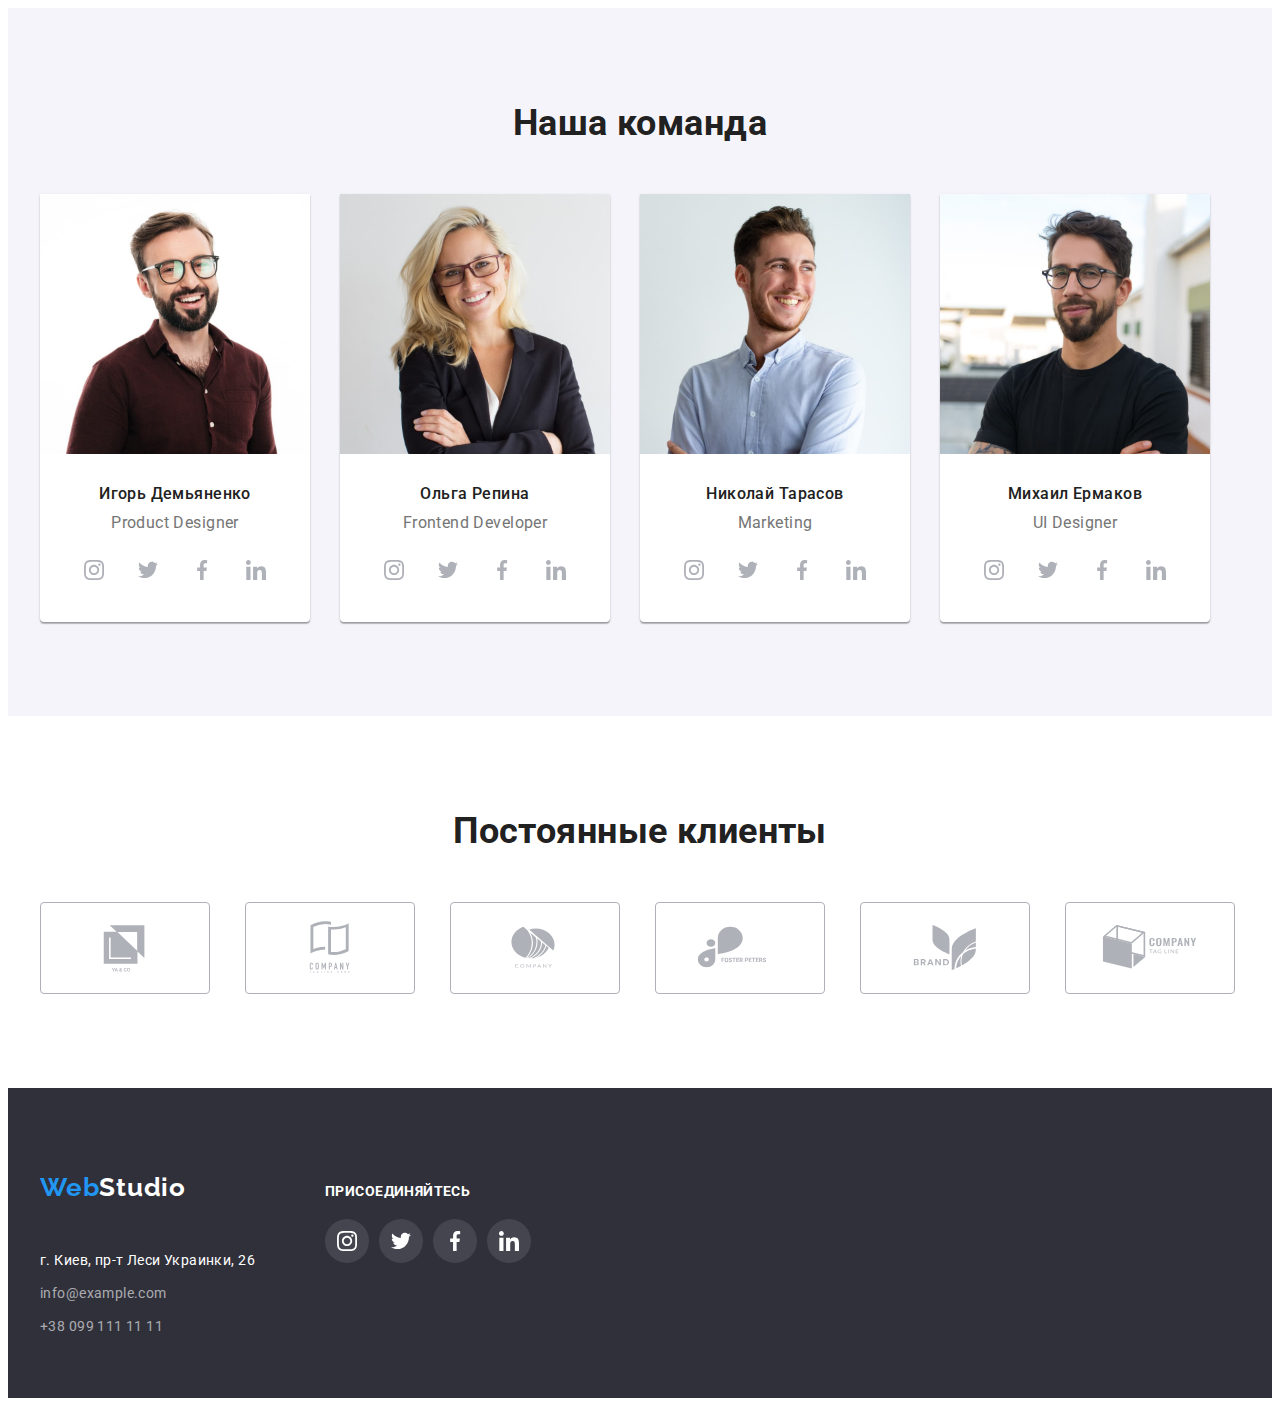
==== commit 47f9b323: "add icons (update)" ====
--- a/index.html
+++ b/index.html
@@ -58,18 +58,38 @@
                 <h2 class="visually-hidden">Наши преимущества</h2>
                 <ul class="benefit-list list">
                     <li class="benefit-item icon-antenna">
+                        <div class="benefit-icon-container">
+                            <svg class="benefit-item-icon" width="70" height="70">
+                                <use href="./images/icons.svg#antenna"></use>
+                            </svg>
+                        </div>
                         <h3 class="benefit-item-title">ВНИМАНИЕ К ДЕТАЛЯМ</h3>
                         <p class="benefit-item-text">Идейные соображения, а также начало повседневной работы по формированию позиции.</p>
                     </li>
-                    <li class="benefit-item icon-clock">
+                    <li class="benefit-item">
+                        <div class="benefit-icon-container">
+                            <svg class="benefit-item-icon" width="70" height="70">
+                                <use href="./images/icons.svg#clock"></use>
+                            </svg>
+                        </div>
                         <h3 class="benefit-item-title">ПУНКТУАЛЬНОСТЬ</h3>
                         <p class="benefit-item-text">Задача организации, в особенности же рамки и место обучения кадров влечет за собой.</p>
                     </li>
-                    <li class="benefit-item icon-diagram">
+                    <li class="benefit-item">
+                        <div class="benefit-icon-container">
+                            <svg class="benefit-item-icon" width="70" height="70">
+                                <use href="./images/icons.svg#diagram"></use>
+                            </svg>
+                        </div>
                         <h3 class="benefit-item-title">ПЛАНИРОВАНИЕ</h3>
                         <p class="benefit-item-text">Равным образом консультация с широким активом в значительной степени обуславливает.</p>
                     </li>
-                    <li class="benefit-item icon-astronaut">
+                    <li class="benefit-item">
+                        <div class="benefit-icon-container">
+                            <svg class="benefit-item-icon" width="70" height="70">
+                                <use href="./images/icons.svg#astronaut"></use>
+                            </svg>
+                        </div>
                         <h3 class="benefit-item-title">СОВРЕМЕННЫЕ ТЕХНОЛОГИИ</h3>
                         <p class="benefit-item-text">Значимость этих проблем настолько очевидна, что реализация плановых заданий.</p>
                     </li>
@@ -328,21 +348,56 @@
         </section>
     </main>
     <footer class="footer">
-        <div class="container">
-            <a lang="en" class="logo footer-logo" href="">Web<span class="footer-studio-color">Studio</span></a>
-            <address>
-                <ul class="footer-contacts list">
-                    <li class="footer-address">
-                        <a class="footer-address-link" href="https://goo.gl/maps/1zXiVKLQnMRJXtYr7" target="_blank" rel="noopener noreferrer nofollow">г. Киев, пр-т Леси Украинки, 26</a>
-                    </li>
-                    <li class="footer-email-tel">
-                        <a href="mailto:info@example.com" class="footer-email-tel-link">info@example.com</a>
-                    </li>
-                    <li class="footer-email-tel">
-                        <a href="tel:+380991111111" class="footer-email-tel-link">+38 099 111 11 11</a>
-                    </li>
-                </ul>
-            </address>
+        <div class="container footer-container">
+            <div class="footer-flex-element first">
+                <a lang="en" class="logo footer-logo" href="">Web<span class="footer-studio-color">Studio</span></a>
+                <address>
+                    <ul class="footer-contacts list">
+                        <li class="footer-address">
+                            <a class="footer-address-link" href="https://goo.gl/maps/1zXiVKLQnMRJXtYr7" target="_blank" rel="noopener noreferrer nofollow">г. Киев, пр-т Леси Украинки, 26</a>
+                        </li>
+                        <li class="footer-email-tel">
+                            <a href="mailto:info@example.com" class="footer-email-tel-link">info@example.com</a>
+                        </li>
+                        <li class="footer-email-tel">
+                            <a href="tel:+380991111111" class="footer-email-tel-link">+38 099 111 11 11</a>
+                        </li>
+                    </ul>
+                </address>
+            </div>
+            <div class="footer-flex-element second">
+                <p class="footer-join">присоединяйтесь</p>
+                <ul class="footer-social-list list">
+                    <li class="footer-social-item">
+                        <a href="" class="footer-social-link">
+                            <svg class="footer-social-icon" width="20" height="20">
+                                <use href="./images/icons.svg#instagram"></use>
+                            </svg>
+                        </a>
+                    </li>
+                    <li class="footer-social-item">
+                        <a href="" class="footer-social-link">
+                            <svg class="footer-social-icon" width="20" height="20">
+                                <use href="./images/icons.svg#twitter"></use>
+                            </svg>
+                        </a>
+                    </li>
+                    <li class="footer-social-item">
+                        <a href="" class="footer-social-link">
+                            <svg class="footer-social-icon" width="20" height="20">
+                                <use href="./images/icons.svg#facebook"></use>
+                            </svg>
+                        </a>
+                    </li>
+                    <li class="footer-social-item">
+                        <a href="" class="footer-social-link">
+                            <svg class="footer-social-icon" width="20" height="20">
+                                <use href="./images/icons.svg#linkedin"></use>
+                            </svg>
+                        </a>
+                    </li>
+                </ul>
+            </div>
         </div>
     </footer>
 </body>
--- a/css/style.css
+++ b/css/style.css
@@ -48,6 +48,7 @@
 p {
   margin: 0;
 }
+
 img {
   display: block;
   max-width: 100%
@@ -70,9 +71,6 @@
 /* ----------HEADER------------ */
 
 .header {
-  padding-top: 24px;
-  padding-bottom: 25px;
-
   font-weight: 500;
   line-height: calc(16 / 14);
   letter-spacing: 0.02em;
@@ -81,16 +79,19 @@
 
 .header-container {
   display: flex;
+  align-items: center;
 }
 
 .logo {
+  padding-top: 24px;
+  padding-bottom: 25px;
+
   font-family: 'Raleway', sans-serif;
   font-weight: 700;
   font-size: 26px;
   line-height: calc(31 / 26);
   letter-spacing: 0.03em;
   color: var(--accent-color);
-  
 }
 
 .header-logo {
@@ -115,6 +116,9 @@
 }
 
 .nav-link {
+  padding-top: 32px;
+  padding-bottom: 32px;
+
   color: var(--nav-text-color);
 }
 
@@ -125,9 +129,8 @@
 
 .header-contact-list {
   display: flex;
+  align-items: center;
   margin-left: auto;
-  align-items: center;
-  justify-content: space-between;
 }
 
 .header-contact-item:not(:first-child) {
@@ -137,7 +140,9 @@
 .header-contact-link {
   display: flex;
   align-items: center;
-  
+  padding-top: 32px;
+  padding-bottom: 32px;
+
   color: var(--header-contact-color);
 }
 
@@ -160,10 +165,17 @@
 .hero {
   padding-top: 200px;
   padding-bottom: 200px;
-  
-  background-color: var(--hero-color);
   text-align: center;
   text-align: center;
+
+  background-color: var(--hero-color);
+  background-image: linear-gradient(
+    rgba(47, 48, 58, 0.4), 
+    rgba(47, 48, 58, 0.4)),
+  url(../images/hero-bg.jpg);
+  background-repeat: no-repeat;
+  background-position: center;
+  background-size: contain;
 }
 
 .hero-title {
@@ -226,33 +238,6 @@
   width: 270px;
 }
 
-.benefit-item:before {
-  content: '';
-  display: block;
-  height: 120px;
-  margin-bottom: 30px;
-
-  background-repeat: no-repeat;
-  background-position: center;
-  background-color: var(--first-background-color);
-}
-
-.icon-antenna:before {
-  background-image: url(../images/antenna.svg);
-}
-
-.icon-clock:before {
-  background-image: url(../images/clock.svg);
-}
-
-.icon-diagram:before {
-  background-image: url(../images/diagram.svg);
-}
-
-.icon-astronaut:before {
-  background-image: url(../images/astronaut.svg);
-}
-
 .benefit-item-title {
   margin-bottom: 10px;
 
@@ -264,6 +249,17 @@
 .benefit-item-text {
   line-height: calc(24 / 14);
   color: var(--second-text-color);
+}
+
+.benefit-icon-container {
+  height: 120px;
+  margin-bottom: 30px;
+  
+  display: flex;
+  align-items: center;
+  justify-content: center;
+
+  background-color: var(--first-background-color) ;
 }
 
 .work-list {
@@ -360,6 +356,7 @@
   width: 44px;
   height: 44px;
   border-radius: 50%;
+  cursor: pointer;
   
   color: var(--main-icon-color);
   background-color: var(--white-color);
@@ -374,18 +371,24 @@
   fill: currentColor;
 }
 
+/* ----------CLIENTS------------ */
+
 .client-list {
-  outline: darkgreen;
   display: flex;
   flex-wrap: wrap;
   margin-left: -30px;
   margin-bottom: -30px;
-
+}
+
+.client-item {
+  flex-basis: calc(100% / 6 - 30px);
+  margin-left: 30px;
+  margin-bottom: 30px;
 }
 
 .client-link {
-  min-width: 170px;
-  min-height: 92px;
+  width: 170px;
+  height: 92px;
   
   display: flex;
   justify-content: center;
@@ -394,20 +397,17 @@
   border: 1px solid var(--main-icon-color);
   box-sizing: border-box;
   border-radius: 4px;
-  cursor: point;
+  cursor: pointer;
   color: var(--main-icon-color);
   background-color: var(--white-color);
 }
 
-.client-link:hover {
+.client-link:hover,
+.client-link:focus {
   color: var(--accent-color);
-}
-
-.client-item {
-  flex-basis: calc(100% / 6 - 150px);
-  margin-left: 30px;
-  margin-bottom: 30px;
-}
+  border: 1px solid var(--accent-color);
+}
+
 .client-icon {
   fill: currentColor;
 }
@@ -419,6 +419,16 @@
   padding-bottom: 60px;
   
   background: var(--second-background-color);
+}
+
+.footer-container {
+  display: flex;
+  align-items: baseline;
+
+}
+
+.footer-flex-element.first {
+  margin-right: 70px;
 }
 
 .footer-logo {
@@ -457,6 +467,53 @@
 
 .footer-email-tel:not(:last-child) {
   margin-bottom: 9px;
+}
+
+.footer-join {
+  margin-bottom: 20px;
+  
+  text-transform: uppercase;
+  font-weight: 700;
+  line-height: calc(16 / 14);
+  
+  color: var(--white-color);
+}
+
+.footer-social-list {
+  display: flex;
+  flex-wrap: wrap;
+  margin-left: -10px;
+  margin-bottom: -10px;
+
+}
+
+.footer-social-item {
+  flex-basis: calc(100% / 4 - 10px);
+  margin-left: 10px;
+  margin-bottom: 10px;
+}
+
+.footer-social-link {
+  display: flex;
+  justify-content: center;
+  align-items: center;
+  width: 44px;
+  height: 44px;
+  border-radius: 50%;
+  cursor: pointer;
+
+  color: var(--white-color);
+  background-color: rgba(255, 255, 255, 0.1);;
+}
+
+.footer-social-link:hover,
+.footer-social-link:focus {
+  color: var(--white-color);
+  background-color: var(--accent-color);
+}
+
+.footer-social-icon {
+  fill: currentColor;
 }
 
 
@@ -518,6 +575,12 @@
   margin-bottom: 30px;
 }
 
+.portfolio-item:hover {
+  box-shadow: 0px 1px 1px rgba(0, 0, 0, 0.12), 
+  0px 4px 4px rgba(0, 0, 0, 0.06), 
+  1px 4px 6px rgba(0, 0, 0, 0.16);
+}
+
 .portfolio-item-text {
   padding: 20px 24px;
   
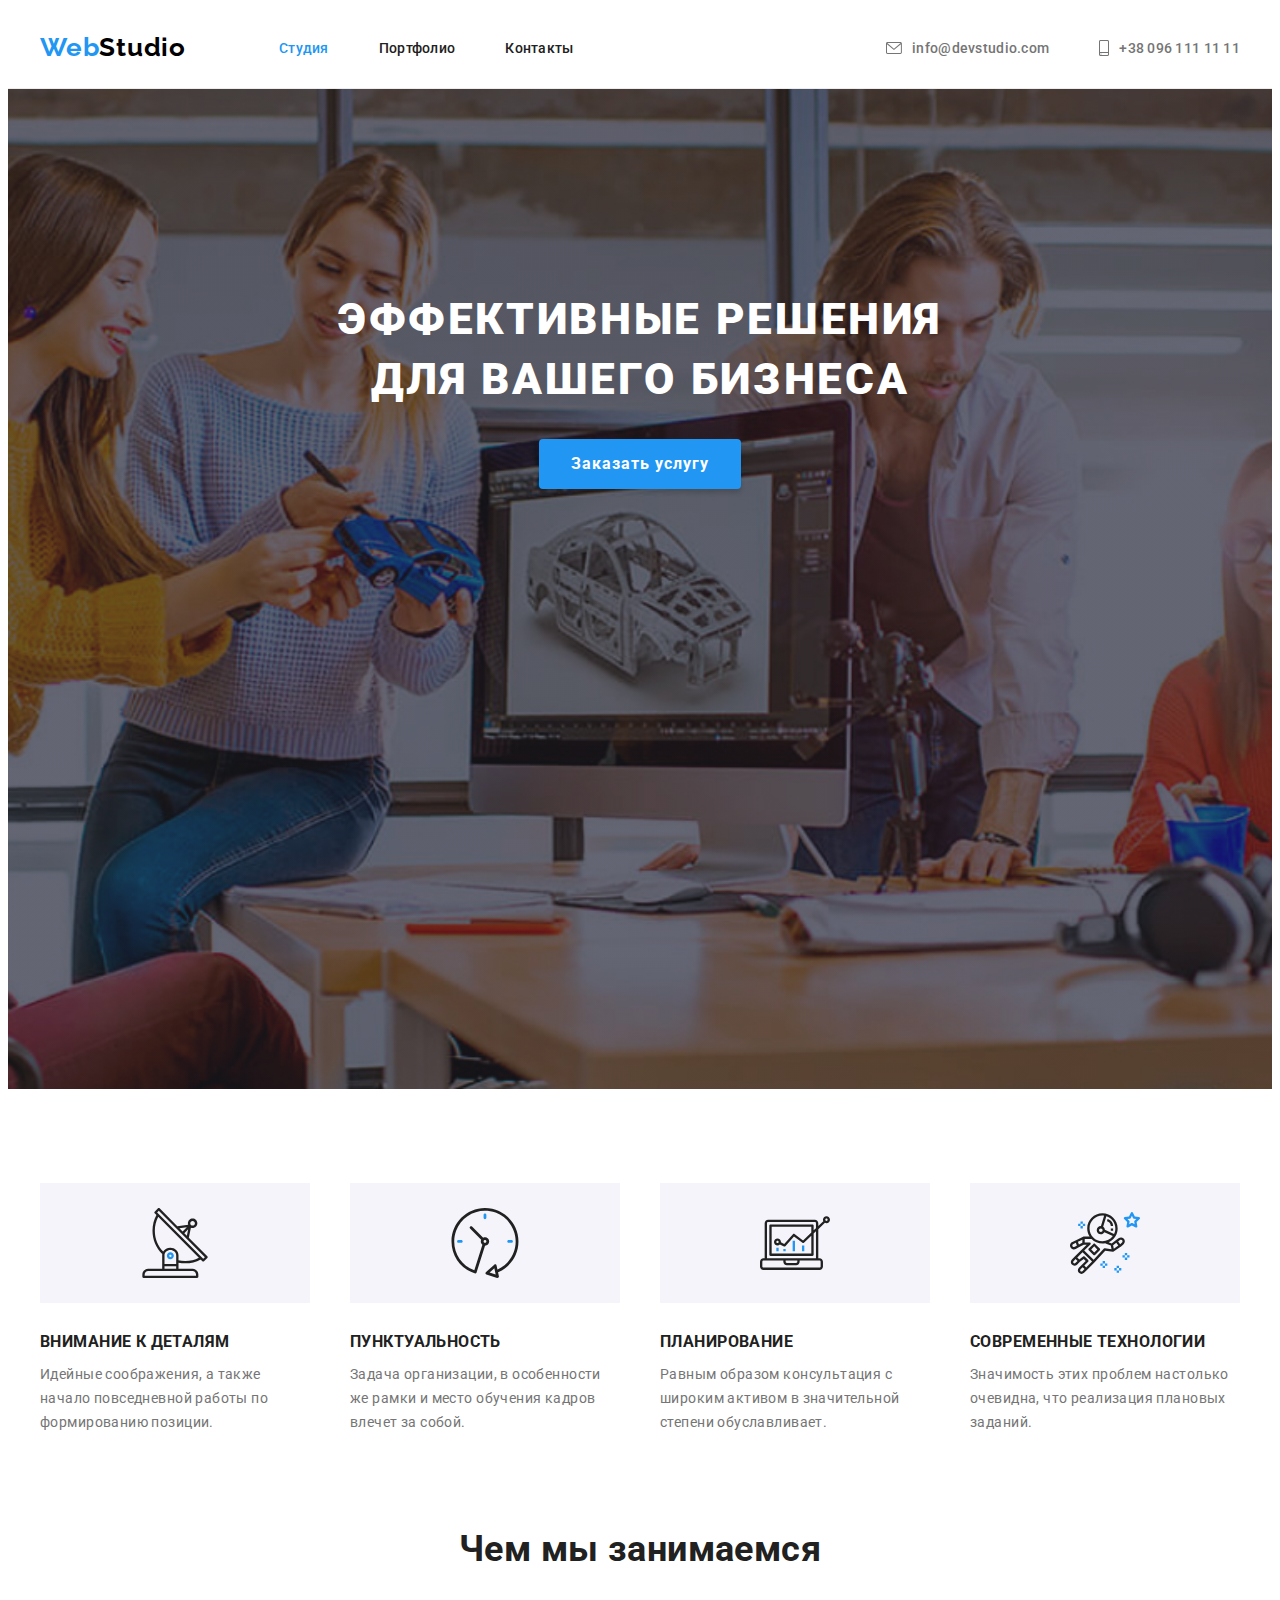
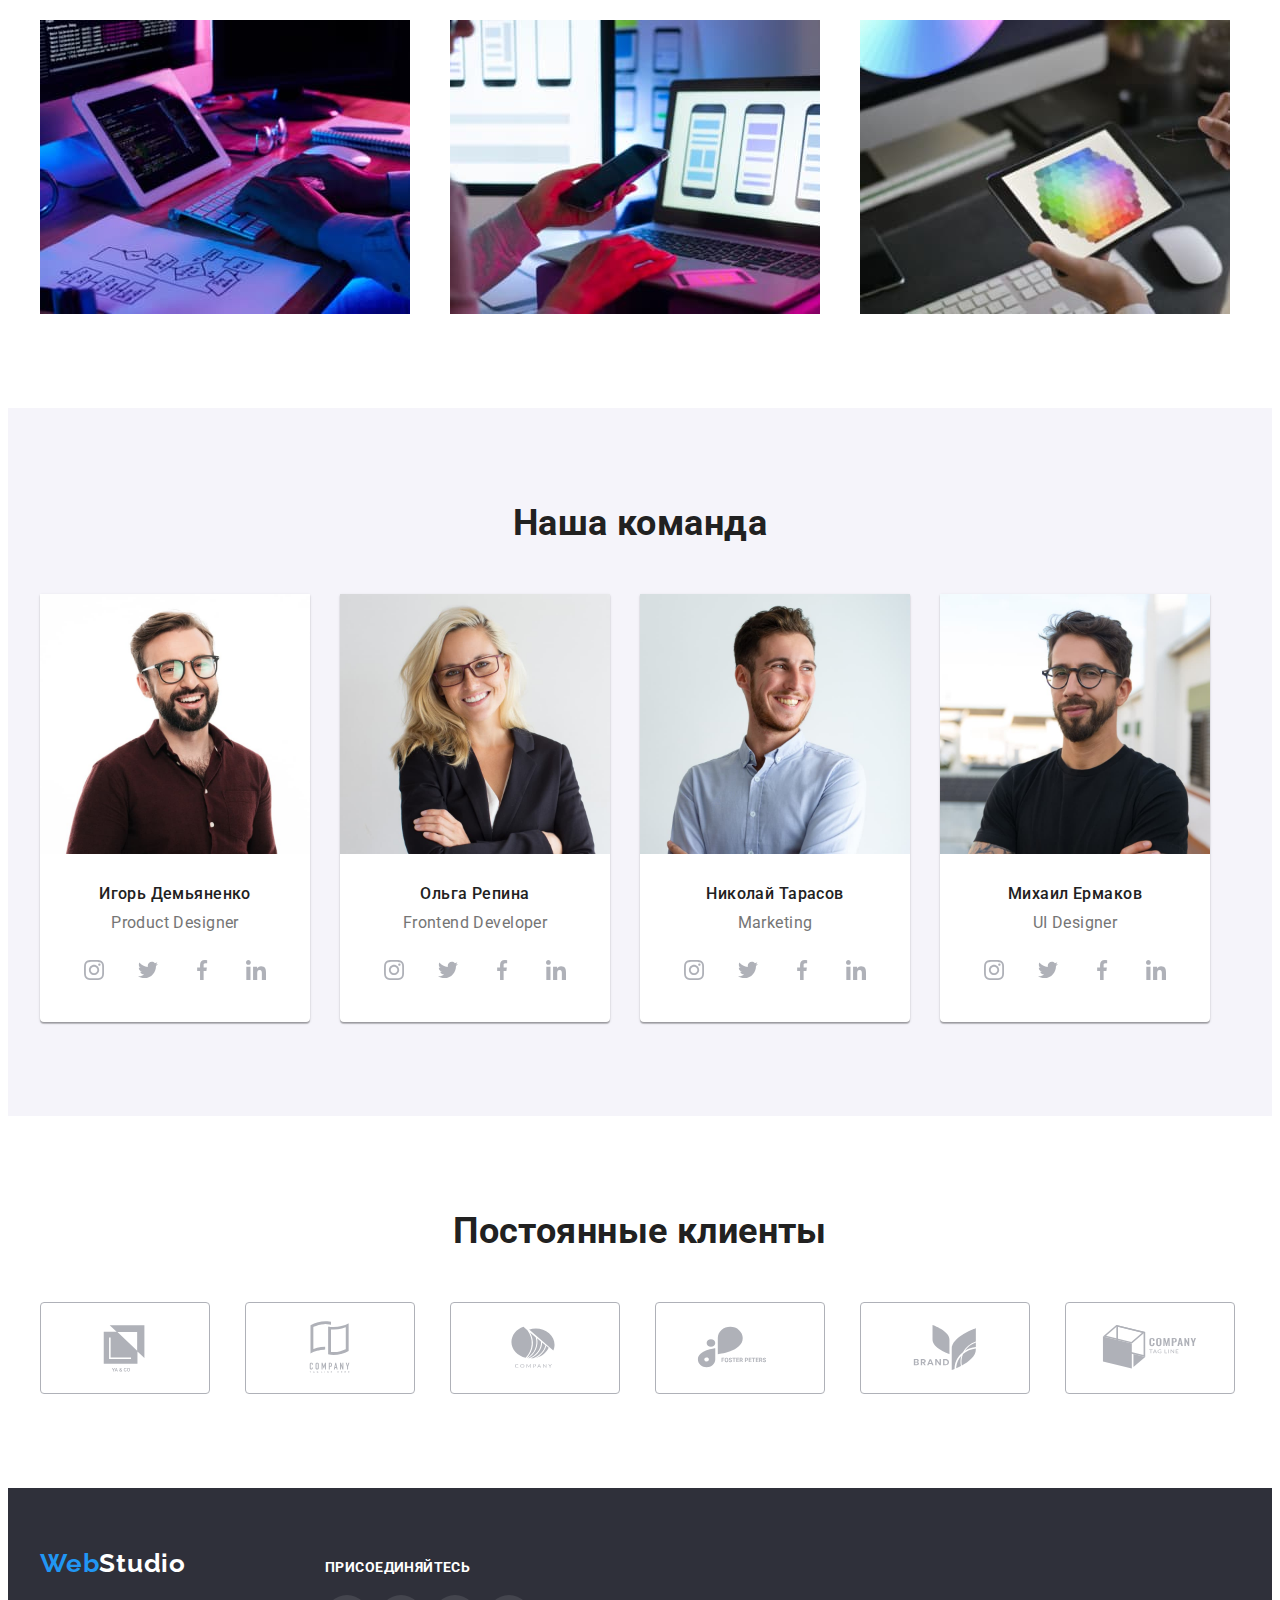
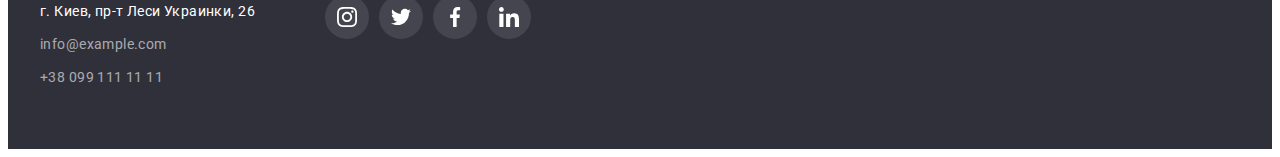
==== commit 2f02d59f: "updating after reviewing" ====
--- a/index.html
+++ b/index.html
@@ -50,8 +50,10 @@
     
     <main>
         <section class="hero">
-            <h1 class="hero-title">Эффективные решения для вашего бизнеса</h1>
-            <button type="button" class="hero-btn">Заказать услугу</button>
+            <div class="container">
+                <h1 class="hero-title">Эффективные решения для вашего бизнеса</h1>
+                <button type="button" class="hero-btn">Заказать услугу</button>
+            </div>
         </section>
         <section class="benefits section">
             <div class="container">
--- a/css/style.css
+++ b/css/style.css
@@ -83,9 +83,6 @@
 }
 
 .logo {
-  padding-top: 24px;
-  padding-bottom: 25px;
-
   font-family: 'Raleway', sans-serif;
   font-weight: 700;
   font-size: 26px;
@@ -95,6 +92,8 @@
 }
 
 .header-logo {
+  padding-top: 24px;
+  padding-bottom: 25px;
   margin-right: 93px;
 }
 
@@ -175,7 +174,10 @@
   url(../images/hero-bg.jpg);
   background-repeat: no-repeat;
   background-position: center;
-  background-size: contain;
+  background-size: cover;
+  max-width: 1600px;
+  margin: 0 auto;
+  height: 600px;
 }
 
 .hero-title {
@@ -575,7 +577,11 @@
   margin-bottom: 30px;
 }
 
-.portfolio-item:hover {
+.portfolio-item-link {
+  display: block;
+}
+
+.portfolio-item-link:hover {
   box-shadow: 0px 1px 1px rgba(0, 0, 0, 0.12), 
   0px 4px 4px rgba(0, 0, 0, 0.06), 
   1px 4px 6px rgba(0, 0, 0, 0.16);
@@ -585,7 +591,9 @@
   padding: 20px 24px;
   
   background: var(--white-color);
-  border: 1px solid #EEEEEE;
+  border-left: 1px solid #EEEEEE;
+  border-right: 1px solid #EEEEEE;
+  border-bottom: 1px solid #EEEEEE;
   box-sizing: border-box;
 }
 
